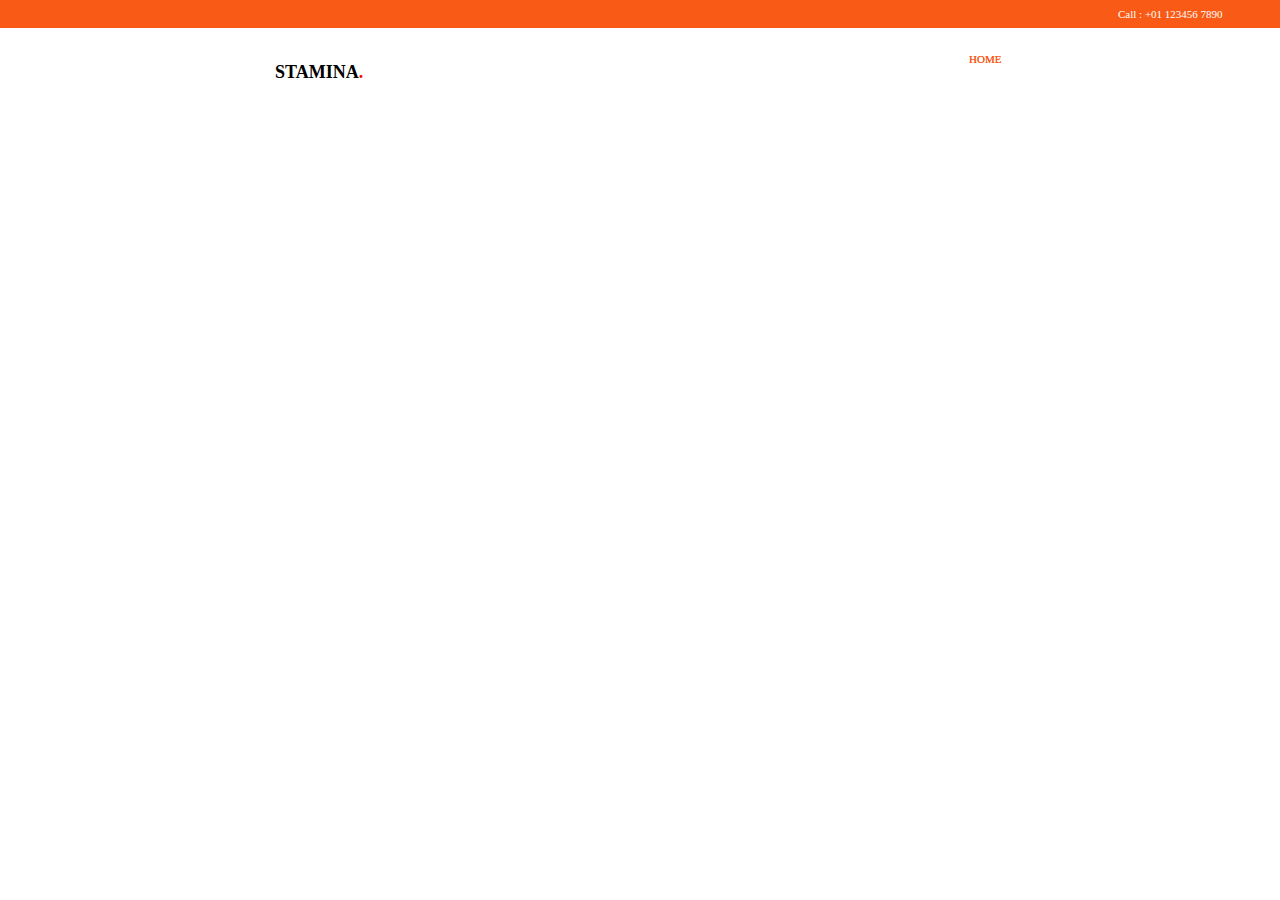
==== jianshen.html @ 62f5c6f7 "健身" ====
<!DOCTYPE html>
<html>

<head>
    <title>健身网页</title>
    <link rel="icon" href="IMG2/%E7%88%B1%E5%BF%83.png" />
   <style>
       *{
           margin:0;
           padding: 0;
       }
       .p1{
           background-color: #f95a16;
           height: 28px;
           font-size:11px;
           color:#ffffff;
       }

       .p2{
           position: absolute;
           top: 8px;
           left:1118px;
       }

       .p3{
          font-size: 18px;color: black;margin-top: 10px;font-weight: bold;position: absolute;top: 52px;left:275px;
       }
    </style>

</head>

<body>
    <div class="p1">
        <div class="p2">
        Call : +01 123456 7890
        </div>
    </div>
    <div class="p3">
        STAMINA<span style="color: red;">.</span>
    </div>

    <div style="font-size: 11px;color: #f95a16;position: absolute;top: 53px;left: 969px">HOME</div>
    <div style="font-size: 11px;color: #f95a16;position: absolute;top: 53px;left: 969px">HOME</div>
</body>

</html>
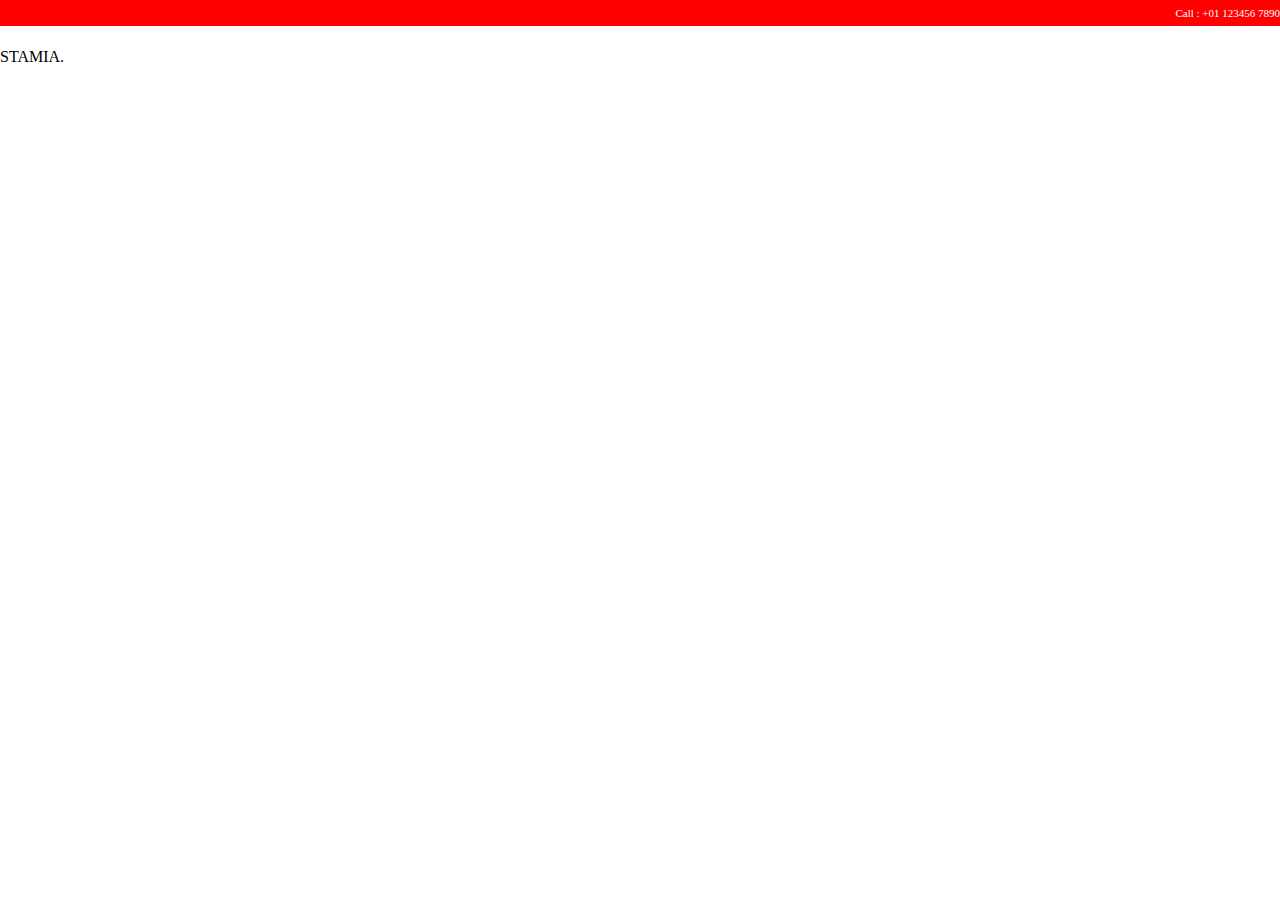
==== commit c5c26a76: "test1" ====
--- a/jianshen.html
+++ b/jianshen.html
@@ -4,43 +4,39 @@
 <head>
     <title>健身网页</title>
     <link rel="icon" href="IMG2/%E7%88%B1%E5%BF%83.png" />
-   <style>
-       *{
-           margin:0;
-           padding: 0;
-       }
-       .p1{
-           background-color: #f95a16;
-           height: 28px;
-           font-size:11px;
-           color:#ffffff;
-       }
+    <style>
+        *{
+            margin: 0;
+            padding:0;
+        }
 
-       .p2{
-           position: absolute;
-           top: 8px;
-           left:1118px;
-       }
+        .patr1{
+            width: 100%;
+            height: 26px;
+            line-height: 26px;
+            background-color:red;
+        }
 
-       .p3{
-          font-size: 18px;color: black;margin-top: 10px;font-weight: bold;position: absolute;top: 52px;left:275px;
-       }
+        .patr11{
+            width: 1280px;
+            text-align:right;
+            font-size: 11px;
+            color: white;
+        }
+
+        .part2{
+            height: 62px;
+            line-height: 62px;
+        }
     </style>
-
 </head>
-
 <body>
-    <div class="p1">
-        <div class="p2">
-        Call : +01 123456 7890
-        </div>
+    <div class="patr1">
+        <div class="patr11">Call : +01 123456 7890</div>
     </div>
-    <div class="p3">
-        STAMINA<span style="color: red;">.</span>
+    <div class="part2">
+        <div class="part21">STAMIA<span>.</span></div>
     </div>
-
-    <div style="font-size: 11px;color: #f95a16;position: absolute;top: 53px;left: 969px">HOME</div>
-    <div style="font-size: 11px;color: #f95a16;position: absolute;top: 53px;left: 969px">HOME</div>
 </body>
 
 </html>
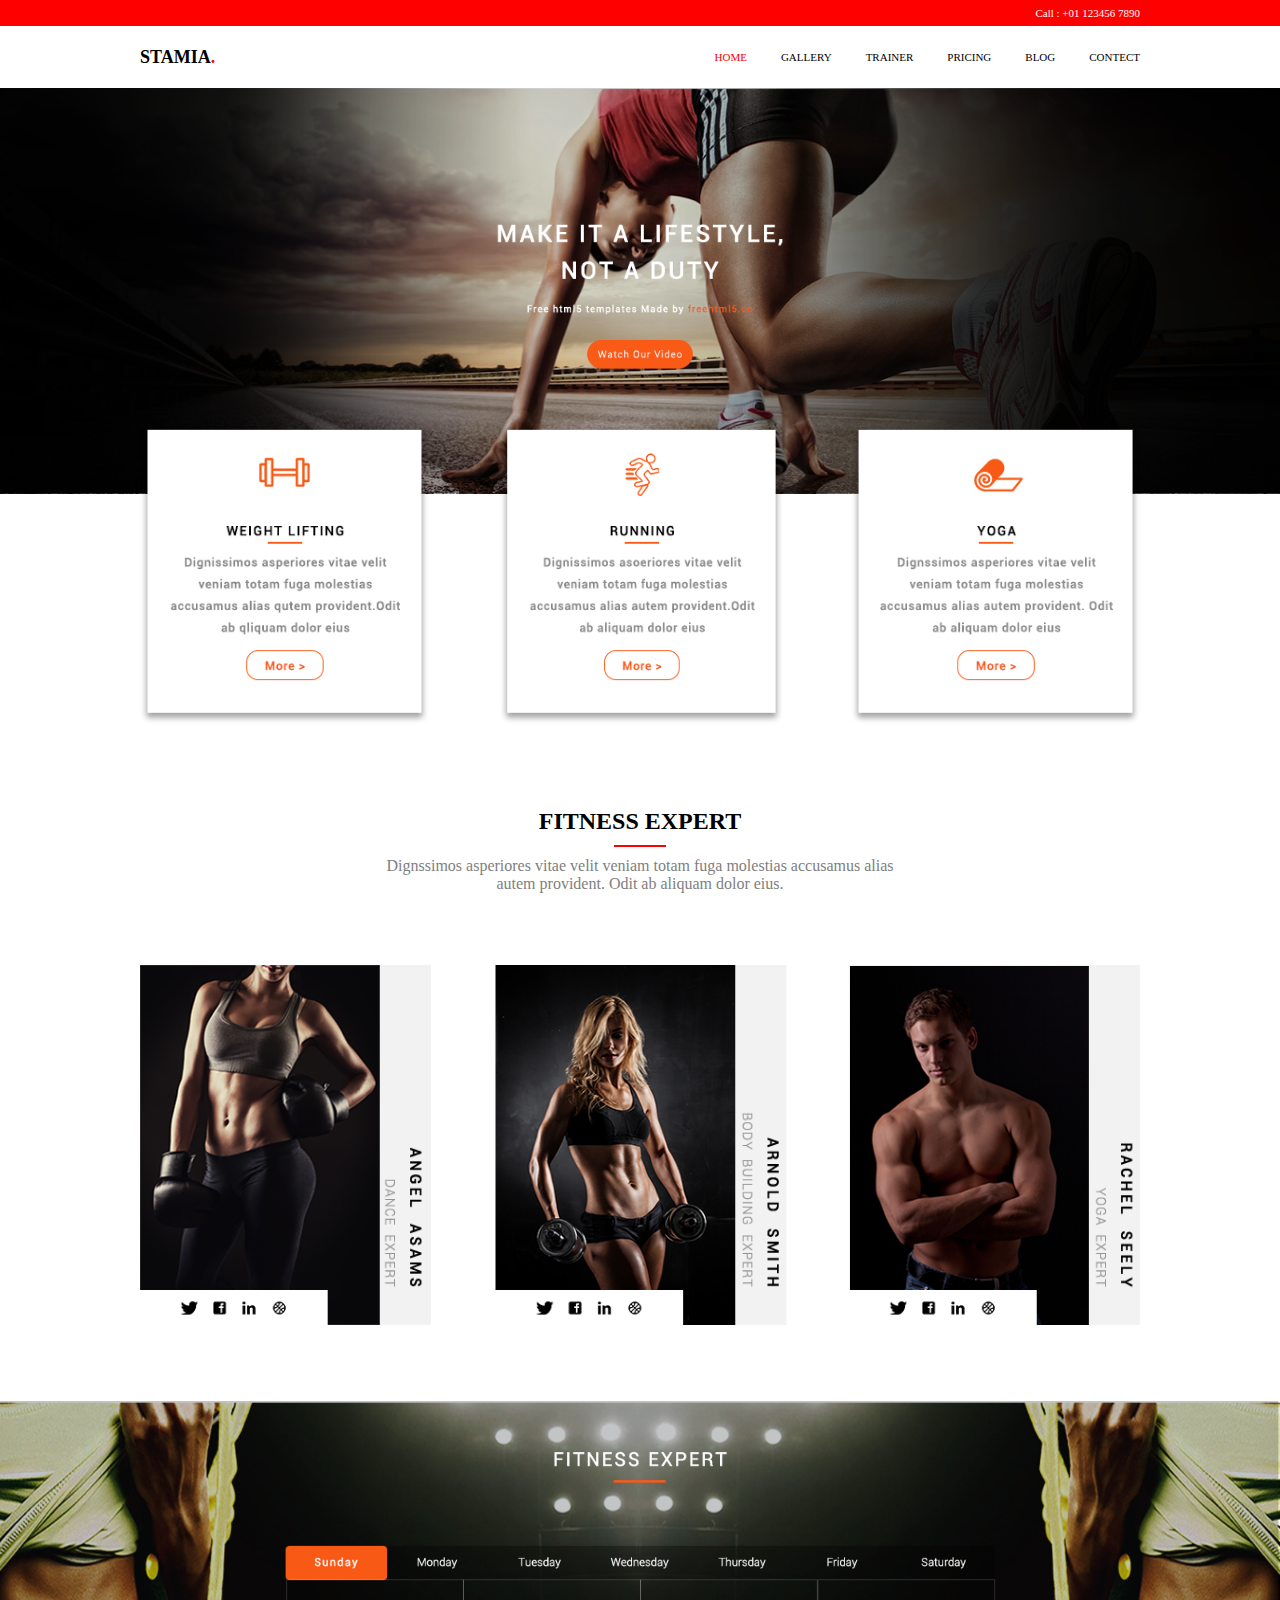
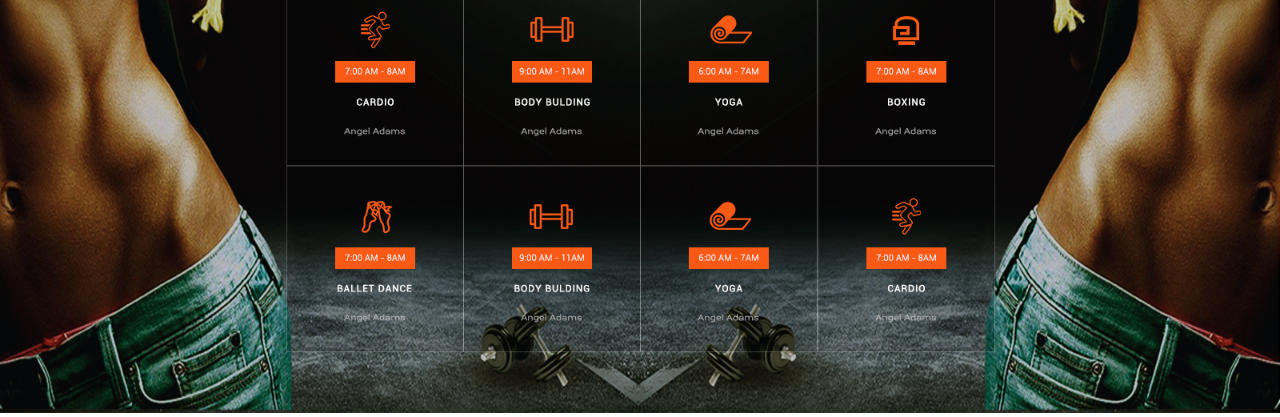
==== commit b27cc019: "临时完整版" ====
--- a/jianshen.html
+++ b/jianshen.html
@@ -17,26 +17,140 @@
             background-color:red;
         }
 
-        .patr11{
-            width: 1280px;
+        .patr1-1{
+            width: 1000px;
             text-align:right;
             font-size: 11px;
             color: white;
+            margin: 0 auto;
         }
 
         .part2{
             height: 62px;
             line-height: 62px;
+            width: 100%;
+            overflow: hidden;
+        }
+
+        .part2-body{
+            width: 1000px;
+            margin: 0 auto;
+        }
+        
+        .part2-1{
+            font-size: 18px;
+            font-weight: bold;
+            float: left;
+        }
+
+        .part2-1-1{
+            color: red;
+        }
+
+        .part2-2{
+            float: right;
+        }
+
+        .part2-nav{
+            font-size: 11px;
+            float: left;
+            margin-left: 34px;
+            cursor: pointer;
+        }
+
+        .part2-actived{
+            color: red;
+        }
+
+        .part3 img{
+            width: 100%;
+        }
+
+        .part4{
+            width: 1000px;
+            margin: 0 auto;
+            text-align: center;
+        }
+
+        .part4 img{
+            width:100%;
+            margin-top: -200px;
+        }
+
+        .part5{
+            font-size: 24px;
+            font-weight: bold;
+            width: 100%;
+            text-align: center;
+            margin-top: 80px;
+        }
+
+        .part6{
+            width: 50px;
+            border: 1px solid red;
+            margin: 10px auto;
+        }
+
+        .part7{
+            text-align: center;
+            width: 1000px;
+            margin: 10px auto 0;
+            font-size: 16px;
+            color: gray;
+        }
+
+        .part8{
+            width: 1000px;
+            margin: 72px auto 0;
+        }
+
+        .part8 img{
+            width: 100%;
+        }
+
+        .part9 img{
+            margin-top: 72px;
+            width: 100%;
         }
     </style>
 </head>
 <body>
     <div class="patr1">
-        <div class="patr11">Call : +01 123456 7890</div>
+        <div class="patr1-1">Call : +01 123456 7890</div>
     </div>
-    <div class="part2">
-        <div class="part21">STAMIA<span>.</span></div>
+    <div class="part2">        
+        <div class="part2-body">
+            <div class="part2-1">STAMIA<span class="part2-1-1">.</span></div>
+            <div class="part2-2">
+                <div class="part2-nav part2-actived">HOME</div>
+                <div class="part2-nav">GALLERY</div>
+                <div class="part2-nav">TRAINER</div>
+                <div class="part2-nav">PRICING</div>
+                <div class="part2-nav">BLOG</div>
+                <div class="part2-nav">CONTECT</div>
+            </div>
+        </div>
+    </div>
+    <div class="part3">
+        <img src="IMG2/顶部Banner.png"/>
+    </div>
+    <div class="part4">
+        <img src="IMG2/三个白框.png"/>
+    </div>
+    <div class="part5">
+        FITNESS EXPERT
+    </div>
+    <div class="part6"></div>
+    <div class="part7">
+        Dignssimos asperiores vitae velit veniam totam fuga molestias accusamus alias 
+        <br>
+        autem provident. Odit ab aliquam dolor eius.
+    </div>
+    <div class="part8">
+        <img src="IMG2/中部展示.png"/>
+    </div>
+    <div class="part9">
+        <img src="IMG2/时间表.png"/>
     </div>
 </body>
-
 </html>
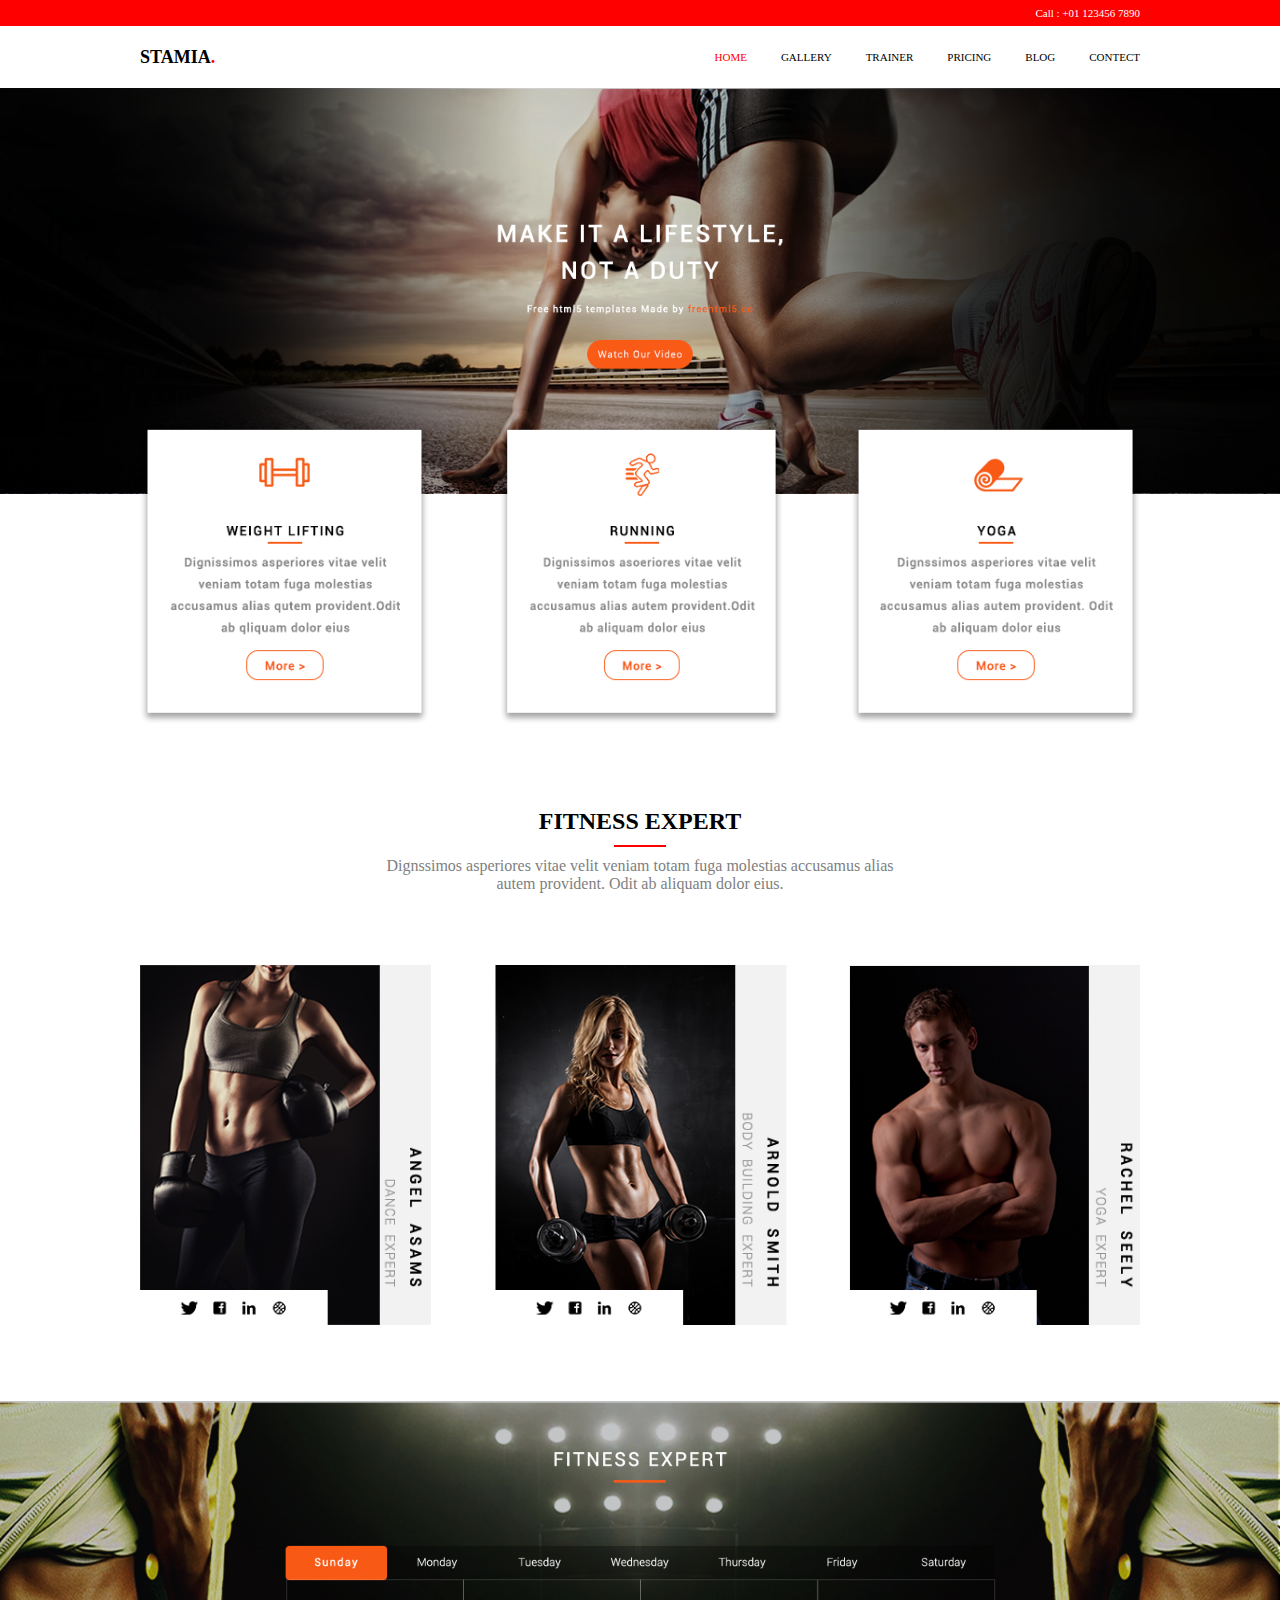
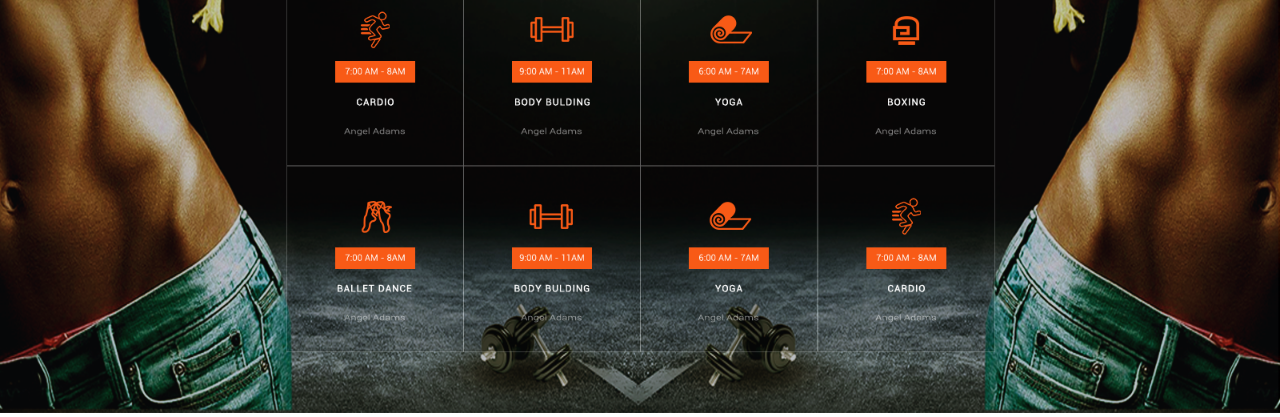
==== commit 0678d083: "改了些东西" ====
--- a/jianshen.html
+++ b/jianshen.html
@@ -56,6 +56,10 @@
             float: left;
             margin-left: 34px;
             cursor: pointer;
+        }
+
+        .part2-nav:hover{
+            color:red;
         }
 
         .part2-actived{
